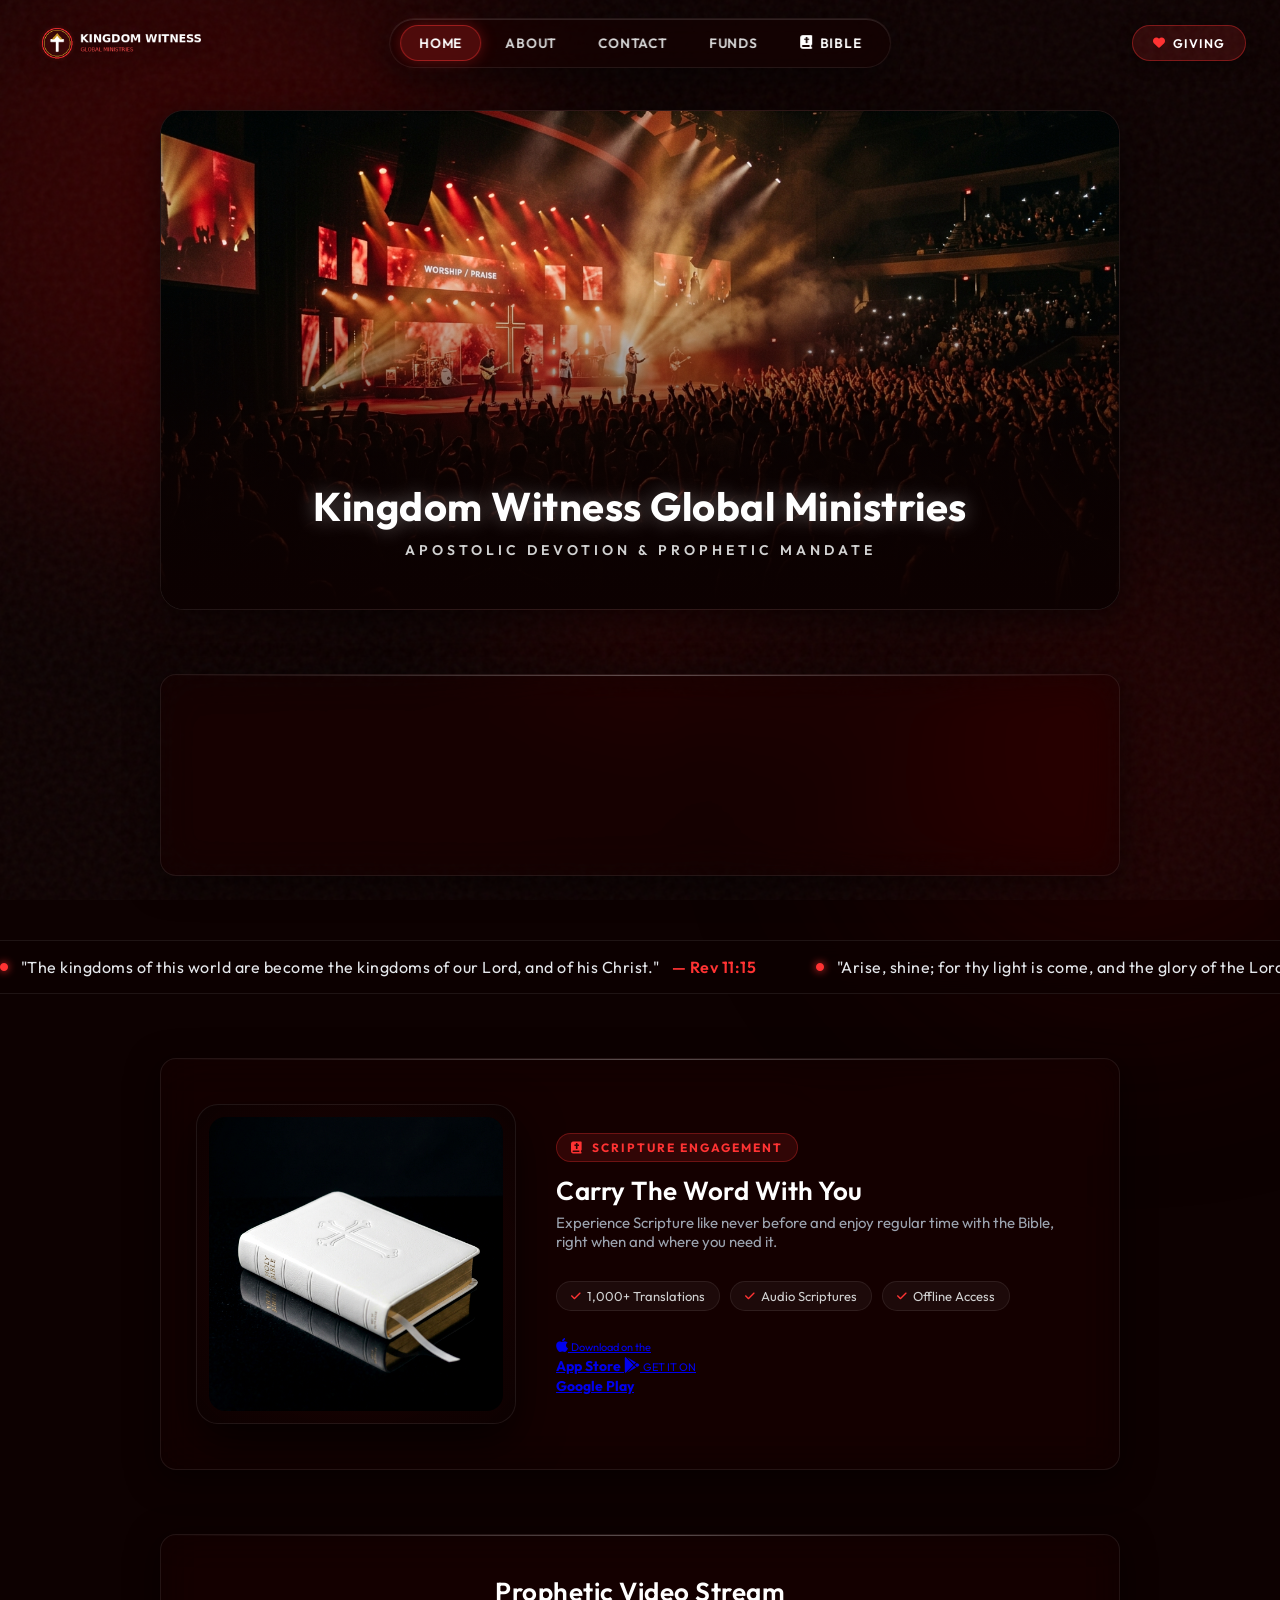
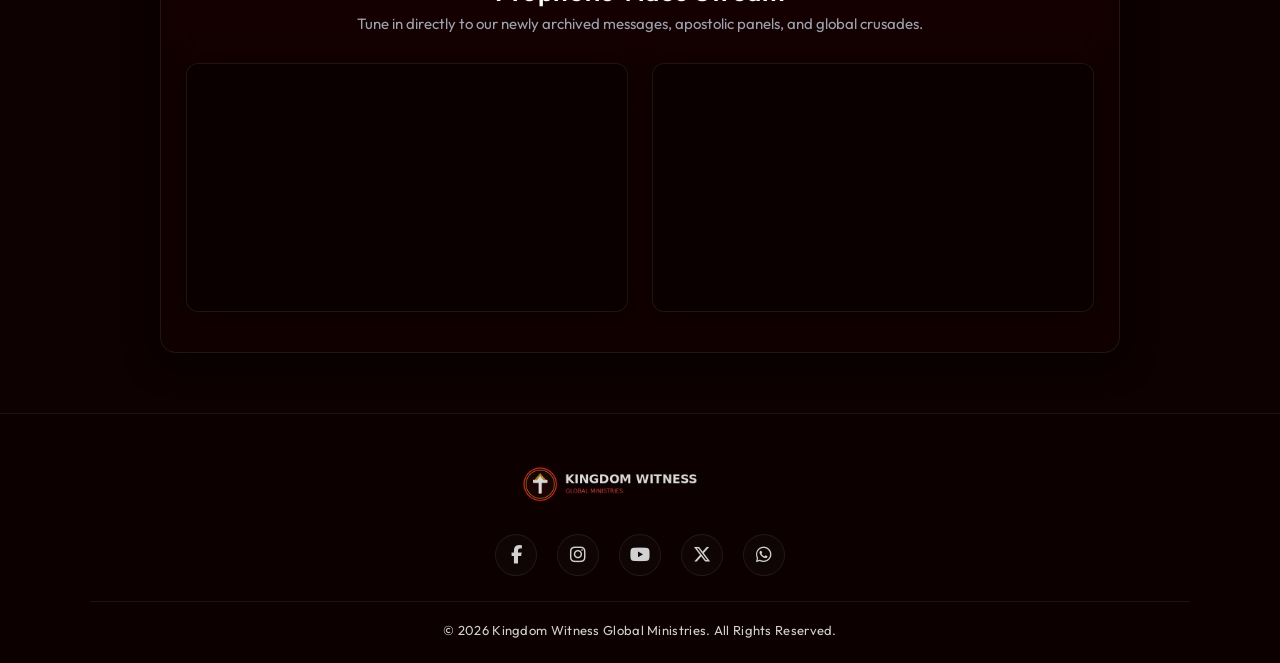
==== main/index.html @ a4fe89c4 "Add files via upload" ====
<!DOCTYPE html>
<html lang="en">
<head>
  <meta charset="UTF-8">
  <meta name="viewport" content="width=device-width, initial-scale=1.0">
  <title>Kingdom Witness Global Ministries - Home</title>
  
  <!-- Font Awesome Vector Asset Icons -->
  <link rel="stylesheet" href="https://cdnjs.cloudflare.com/ajax/libs/font-awesome/6.5.2/css/all.min.css">
  
  <!-- Google Fonts Connection Framework -->
  <link rel="preconnect" href="https://fonts.googleapis.com">
  <link rel="preconnect" href="https://fonts.gstatic.com" crossorigin>
  <link href="https://fonts.googleapis.com/css2?family=Outfit:wght@300;400;500;600;700&display=swap" rel="stylesheet">
  
  <!-- Shared Global Layout Stylesheet -->
  <link rel="stylesheet" href="asset/Css/style.css">

  <style>
    /* ==========================================================================
       HOME PAGE CUSTOM STYLES
       ========================================================================== */

    /* Master Layout Container */
    .content-container-stack {
      max-width: 1000px;
      margin: 0 auto;
      padding: 110px 20px 60px 20px;
      display: flex;
      flex-direction: column;
      gap: 4rem;
      z-index: 1;
      width: 100%;
    }

    /* Hero Banner Image Block */
    .hero-banner-card {
      position: relative;
      width: 100%;
      height: 500px;
      border-radius: 24px;
      overflow: hidden;
      border: 1px solid var(--glass-border);
      box-shadow: var(--glass-shadow);
      background: radial-gradient(circle at center, #2e0808 0%, #0d0101 100%);
    }

    .hero-banner-card img {
      width: 100%;
      height: 100%;
      object-fit: cover;
      object-position: center;
      transition: transform 0.8s ease;
    }

    .hero-banner-card .hero-tint-overlay {
      position: absolute;
      top: 0; left: 0; width: 100%; height: 100%;
      background: linear-gradient(transparent 30%, rgba(13, 1, 1, 0.7) 70%, rgba(13, 1, 1, 0.98) 100%);
    }

    .hero-banner-card:hover img {
      transform: scale(1.02);
    }

    .hero-text-floating {
      position: absolute;
      bottom: 50px;
      left: 0;
      width: 100%;
      text-align: center;
      padding: 0 30px;
    }

    .hero-text-floating h1 {
      font-size: 40px;
      font-weight: 700;
      letter-spacing: 0.5px;
      color: white;
      text-shadow: 0 0 20px rgba(255, 255, 255, 0.35);
      margin-bottom: 10px;
    }

    .hero-text-floating p {
      font-size: 14px;
      color: #d1d1d1;
      font-weight: 600;
      letter-spacing: 4px;
      text-transform: uppercase;
    }

    /* Text Quote Fading Carousel */
    .carousel-viewframe {
      position: relative;
      width: 100%;
      overflow: hidden;
      min-height: 120px;
      display: flex;
      align-items: center;
      justify-content: center;
    }

    .carousel-slide-node {
      font-size: 20px;
      font-style: italic;
      line-height: 1.6;
      color: #f3f4f6;
      max-width: 800px;
      animation: crossFadeCycle 12s infinite ease-in-out;
      position: absolute;
      opacity: 0;
      text-align: center;
    }

    .quote-1 { animation-delay: 0s; }
    .quote-2 { animation-delay: 4s; }
    .quote-3 { animation-delay: 8s; }

    @keyframes crossFadeCycle {
      0%, 22% { opacity: 0; transform: translateY(12px); }
      27%, 55% { opacity: 1; transform: translateY(0); }
      60%, 100% { opacity: 0; transform: translateY(-12px); }
    }

    .carousel-slide-node span {
      display: block;
      margin-top: 14px;
      font-size: 13px;
      font-style: normal;
      font-weight: 700;
      letter-spacing: 2px;
      text-transform: uppercase;
      color: var(--accent-red);
      text-shadow: 0 0 10px rgba(255, 51, 51, 0.3);
    }

    /* Scrolling Bible Verse Tape */
    .scrolling-verse-tape {
      width: 100vw;
      position: relative;
      left: 50%;
      right: 50%;
      margin-left: -50vw;
      margin-right: -50vw;
      background: rgba(13, 1, 1, 0.7);
      backdrop-filter: blur(10px);
      -webkit-backdrop-filter: blur(10px);
      border-top: 1px solid var(--glass-border);
      border-bottom: 1px solid var(--glass-border);
      padding: 16px 0;
      overflow: hidden;
    }

    .marquee-stream-track {
      display: flex;
      width: max-content;
      gap: 60px;
      animation: continuousMarquee 35s linear infinite;
    }

    .marquee-stream-track:hover {
      animation-play-state: paused;
    }

    .verse-token-item {
      font-size: 16px;
      font-weight: 400;
      letter-spacing: 0.5px;
      white-space: nowrap;
      color: #e5e7eb;
      display: flex;
      align-items: center;
      gap: 12px;
    }

    .verse-token-item i {
      color: var(--accent-red);
      font-size: 8px;
      text-shadow: 0 0 8px var(--accent-red);
    }

    .verse-token-item span {
      color: var(--accent-red);
      font-weight: 600;
    }

    @keyframes continuousMarquee {
      0% { transform: translateX(0); }
      100% { transform: translateX(-50%); }
    }

    /* Bible App Download Panel styling is in style.css */

    /* YouTube Theater Grid Layout */
    .youtube-grid-theater {
      display: grid;
      grid-template-columns: 1fr;
      gap: 1.5rem;
      width: 100%;
      margin-top: 5px;
    }

    .video-display-node {
      width: 100%;
      border-radius: 12px;
      overflow: hidden;
      border: 1px solid var(--glass-border);
      aspect-ratio: 16 / 9;
      background: rgba(0, 0, 0, 0.4);
      box-shadow: var(--glass-shadow);
      transition: border-color 0.3s ease;
      position: relative;
    }

    .video-display-node iframe {
      width: 100%;
      height: 100%;
      border: 0;
    }

    .video-display-node:hover {
      border-color: var(--glass-border-hover);
    }

    @media (min-width: 768px) {
      .youtube-grid-theater {
        grid-template-columns: 1fr 1fr;
      }
    }

    .panel-heading-label {
      font-size: 26px;
      font-weight: 600;
      letter-spacing: 0.5px;
      margin-bottom: 6px;
      color: white;
    }

    .panel-sub-label {
      font-size: 15px;
      color: #9ca3af;
      margin-bottom: 30px;
    }

    @media (max-width: 768px) {
      .hero-banner-card {
        height: 380px;
      }
      .hero-text-floating h1 {
        font-size: 28px;
      }
      .hero-text-floating p {
        font-size: 12px;
        letter-spacing: 2px;
      }
      .content-container-stack {
        padding-top: 90px;
        gap: 2.5rem;
      }
    }
  </style>
</head>
<body>

  <!-- Background Orbs Layer -->
  <div class="bg-orb orb-1"></div>
  <div class="bg-orb orb-2"></div>
  <div class="bg-orb orb-3"></div>

  <!-- Noise Film Grain Sheet -->
  <div class="noise-overlay"></div>

  <!-- Master Navigation Header (Desktop Centered Glass Pill + Responsive Mobile Trigger) -->
  <header class="master-header-nav" role="banner">
    <div class="nav-container-inner">
      <!-- Left: Top Brand Floating Logo -->
      <div class="nav-brand-logo">
        <a href="index.html" aria-label="Kingdom Witness Global Home">
          <img src="logo.png" alt="Kingdom Witness Global Ministries">
        </a>
      </div>

      <!-- Center: Circular Long Glassmorphism Navigation Menu (Laptop/Desktop) -->
      <nav class="nav-center-pill" aria-label="Main Navigation">
        <a href="index.html" class="nav-pill-item active">Home</a>
        <a href="about.html" class="nav-pill-item">About</a>
        <a href="contact.html" class="nav-pill-item">Contact</a>
        <a href="funds.html" class="nav-pill-item">Funds</a>
        <a href="#bible-section" class="nav-pill-item nav-bible-pill" title="Holy Bible"><i class="fa-solid fa-book-bible"></i> Bible</a>
      </nav>

      <!-- Right: Action CTA & Mobile Navigation Trigger -->
      <div class="nav-right-actions">
        <!-- Desktop Giving Action Link -->
        <a href="funds.html" class="nav-desktop-giving-btn">
          <i class="fa-solid fa-heart" style="color: var(--accent-red); font-size: 12px;"></i> Giving
        </a>

        <!-- Circular Mobile Navigation Button (Hidden on laptop/desktop, shown on mobile) -->
        <button class="circular-menu-btn" id="menuTrigger" aria-label="Toggle Navigation Window" type="button">
          <span></span>
          <span></span>
          <span></span>
        </button>
      </div>
    </div>
  </header>

  <!-- Backdrop Dimmer Overlay -->
  <div class="nav-backdrop" id="navBackdrop"></div>

  <!-- Slide-Out Overlay Drawer Panel for Mobile -->
  <aside class="nav-overlay-panel" id="navDrawer" aria-label="Site Navigation Drawer">
    <div style="margin-bottom: 30px;">
      <a href="index.html">
        <img src="logo.png" alt="Kingdom Witness Global Logo" style="height: 44px; display: block;">
      </a>
    </div>
    <nav class="overlay-navbar">
      <ul class="overlay-links">
        <li><a href="index.html" style="color: var(--accent-red);"><i class="fa-solid fa-house"></i> Home</a></li>
        <li><a href="about.html"><i class="fa-solid fa-church"></i> About</a></li>
        <li><a href="contact.html"><i class="fa-solid fa-envelope"></i> Contact</a></li>
        <li><a href="funds.html"><i class="fa-solid fa-hand-holding-dollar"></i> Funds</a></li>
        <li><a href="#bible-section"><i class="fa-solid fa-book-bible"></i> Bible</a></li>
      </ul>
      <a href="funds.html" class="glass-btn" style="text-decoration: none; text-align: center; margin-top: 30px; width: 100%; max-width: 100%; display: block;">
        Giving & Support
      </a>
    </nav>
  </aside>

  <!-- Master Layout Vertical Content Stack -->
  <main class="content-container-stack animate-fade-in-down">

    <!-- Section 1: Hero Banner Image & Low-Opacity Dark Overlay Mask -->
    <section class="hero-banner-card">
      <img src="hero-worship.jpg" alt="Kingdom Witness Global Gathering Backdrop">
      <div class="hero-tint-overlay"></div>
      <div class="hero-text-floating">
        <h1>Kingdom Witness Global Ministries</h1>
        <p>Apostolic Devotion & Prophetic Mandate</p>
      </div>
    </section>

    <!-- Section 2: Text Quote Fading Carousel Panel -->
    <section class="glass-panel">
      <div class="carousel-viewframe">
        <blockquote class="carousel-slide-node quote-1">
          "The mandate is straightforward: to raise an uncompromised generation that serves as a physical witness of structural prophetic dominion."
          <span>— Operational Mandate Core</span>
        </blockquote>
        <blockquote class="carousel-slide-node quote-2">
          "Faith is not an abstract concept; it is the definitive spiritual asset framework through which we command dark terrains into total subjection."
          <span>— Apostolic Commentary</span>
        </blockquote>
        <blockquote class="carousel-slide-node quote-3">
          "We do not retreat from global systems. We occupy, build, and re-structure until the frameworks of history align with the decree of heaven."
          <span>— Prophetic Proclamation</span>
        </blockquote>
      </div>
    </section>

    <!-- Section 3: Infinite Horizontal Tape / Scrolling Bible Verses -->
    <div class="scrolling-verse-tape">
      <div class="marquee-stream-track">
        <div class="verse-token-item"><i class="fa-solid fa-circle"></i> "The kingdoms of this world are become the kingdoms of our Lord, and of his Christ." <span>— Rev 11:15</span></div>
        <div class="verse-token-item"><i class="fa-solid fa-circle"></i> "Arise, shine; for thy light is come, and the glory of the Lord is risen upon thee." <span>— Isa 60:1</span></div>
        <div class="verse-token-item"><i class="fa-solid fa-circle"></i> "For we walk by faith, not by sight." <span>— 2 Cor 5:7</span></div>
        <div class="verse-token-item"><i class="fa-solid fa-circle"></i> "Now faith is the substance of things hoped for, the evidence of things not seen." <span>— Heb 11:1</span></div>
        <!-- Repeated items for seamless infinite loop flow connection -->
        <div class="verse-token-item"><i class="fa-solid fa-circle"></i> "The kingdoms of this world are become the kingdoms of our Lord, and of his Christ." <span>— Rev 11:15</span></div>
        <div class="verse-token-item"><i class="fa-solid fa-circle"></i> "Arise, shine; for thy light is come, and the glory of the Lord is risen upon thee." <span>— Isa 60:1</span></div>
        <div class="verse-token-item"><i class="fa-solid fa-circle"></i> "For we walk by faith, not by sight." <span>— 2 Cor 5:7</span></div>
        <div class="verse-token-item"><i class="fa-solid fa-circle"></i> "Now faith is the substance of things hoped for, the evidence of things not seen." <span>— Heb 11:1</span></div>
      </div>
    </div>

    <!-- Section 4: Bible Application Download Gate Panel with White Bible (Hovers Red) -->
    <section class="glass-panel bible-download-panel" id="bible-section">
      <div class="bible-card-content">
        <!-- Interactive White Bible Showcase (Hovers Red) -->
        <div class="bible-image-showcase">
          <div class="bible-image-frame" tabindex="0" role="img" aria-label="White Holy Bible with red hover illumination">
            <img src="white-bible.jpg" alt="White Holy Bible" class="white-bible-img" id="bibleInteractiveImage">
            <div class="bible-glow-pulse" aria-hidden="true"></div>
            <div class="bible-hover-badge" aria-hidden="true">
              <i class="fa-solid fa-cross"></i> Holy Scripture
            </div>
          </div>
        </div>

        <!-- Bible App Download Text & Actions -->
        <div class="bible-info-content">
          <div class="bible-badge-tag"><i class="fa-solid fa-book-bible"></i> Scripture Engagement</div>
          <h2 class="panel-heading-label">Carry The Word With You</h2>
          <p class="panel-sub-label">Experience Scripture like never before and enjoy regular time with the Bible, right when and where you need it.</p>
          
          <div class="bible-features-list">
            <span class="bible-feature-pill"><i class="fa-solid fa-check"></i> 1,000+ Translations</span>
            <span class="bible-feature-pill"><i class="fa-solid fa-check"></i> Audio Scriptures</span>
            <span class="bible-feature-pill"><i class="fa-solid fa-check"></i> Offline Access</span>
          </div>

          <div class="app-store-badges">
            <a href="https://www.bible.com/app" target="_blank" rel="noopener noreferrer" class="glass-btn-app">
              <i class="fa-brands fa-apple"></i>
              <span style="text-align: left; font-size: 11px; font-weight:400; line-height:1.2;">Download on the<br><strong style="font-size:14px; font-weight:700;">App Store</strong></span>
            </a>
            <a href="https://www.bible.com/app" target="_blank" rel="noopener noreferrer" class="glass-btn-app">
              <i class="fa-brands fa-google-play"></i>
              <span style="text-align: left; font-size: 11px; font-weight:400; line-height:1.2;">GET IT ON<br><strong style="font-size:14px; font-weight:700;">Google Play</strong></span>
            </a>
          </div>
        </div>
      </div>
    </section>

    <!-- Section 5: Dual YouTube Video Streaming Theater -->
    <section class="glass-panel">
      <h2 class="panel-heading-label">Prophetic Video Stream</h2>
      <p class="panel-sub-label">Tune in directly to our newly archived messages, apostolic panels, and global crusades.</p>
      
      <div class="youtube-grid-theater">
        <div class="video-display-node">
          <iframe 
            src="https://www.youtube-nocookie.com/embed/videoseries?list=PLbpi6ZahtOH6Blw3RGY3PdVQ366687" 
            title="Kingdom Witness Ministry Broadcast"
            allow="accelerometer; autoplay; clipboard-write; encrypted-media; gyroscope; picture-in-picture; web-share" 
            allowfullscreen 
            loading="lazy">
          </iframe>
        </div>
        <div class="video-display-node">
          <iframe 
            src="https://www.youtube-nocookie.com/embed/videoseries?list=PLbpi6ZahtOH6Blw3RGY3PdVQ366687" 
            title="Apostolic Teaching & Impartation"
            allow="accelerometer; autoplay; clipboard-write; encrypted-media; gyroscope; picture-in-picture; web-share" 
            allowfullscreen 
            loading="lazy">
          </iframe>
        </div>
      </div>
    </section>

  </main>

  <!-- Global Footer -->
  <footer class="site-footer">
    <div class="footer-container">
      <div class="footer-logo">
        <img src="logo.png" alt="Kingdom Witness Global Logo">
      </div>
      <div class="footer-socials">
        <a href="#" class="social-icon" aria-label="Facebook"><i class="fa-brands fa-facebook-f"></i></a>
        <a href="#" class="social-icon" aria-label="Instagram"><i class="fa-brands fa-instagram"></i></a>
        <a href="#" class="social-icon" aria-label="YouTube"><i class="fa-brands fa-youtube"></i></a>
        <a href="#" class="social-icon" aria-label="X (Twitter)"><i class="fa-brands fa-x-twitter"></i></a>
        <a href="#" class="social-icon" aria-label="WhatsApp"><i class="fa-brands fa-whatsapp"></i></a>
      </div>
      <div class="footer-copyright">
        <p>&copy; 2026 Kingdom Witness Global Ministries. All Rights Reserved.</p>
      </div>
    </div>
  </footer>

  <!-- Drawer Control Script -->
  <script>
    const menuTrigger = document.getElementById('menuTrigger');
    const navDrawer = document.getElementById('navDrawer');
    const navBackdrop = document.getElementById('navBackdrop');

    function toggleMenu() {
      const isActive = menuTrigger.classList.toggle('is-active');
      navDrawer.classList.toggle('is-active', isActive);
      navBackdrop.classList.toggle('is-active', isActive);
      document.body.style.overflow = isActive ? 'hidden' : '';
    }

    function closeMenu() {
      menuTrigger.classList.remove('is-active');
      navDrawer.classList.remove('is-active');
      navBackdrop.classList.remove('is-active');
      document.body.style.overflow = '';
    }

    menuTrigger.addEventListener('click', toggleMenu);
    navBackdrop.addEventListener('click', closeMenu);

    document.querySelectorAll('.overlay-links a').forEach(link => {
      link.addEventListener('click', closeMenu);
    });

    document.addEventListener('keydown', (e) => {
      if (e.key === 'Escape') {
        closeMenu();
      }
    });
  </script>

</body>
</html>
---- main/asset/Css/style.css ----
/* ==========================================================================
   1. GLOBAL VARIABLES & BASE DESIGN
   ========================================================================== */
:root {
  --glass-border: rgba(255, 255, 255, 0.08);
  --glass-border-hover: rgba(255, 255, 255, 0.18);
  --glass-bg: rgba(20, 0, 0, 0.4);
  --glass-shadow: 0 8px 32px 0 rgba(0, 0, 0, 0.5);
  --accent-red: #ff3333;
}

* {
  margin: 0;
  padding: 0;
  box-sizing: border-box;
}

html {
  scroll-behavior: smooth;
}

body {
  font-family: 'Outfit', sans-serif;
  background-color: #0d0101;
  color: white;
  min-height: 100vh;
  overflow-x: hidden;
  position: relative;
  display: flex;
  flex-direction: column;
}

/* ==========================================================================
   2. CINEMATIC BACKGROUND ORBS & NOISE SMOOTHING
   ========================================================================== */
.bg-orb {
  position: fixed;
  border-radius: 50%;
  filter: blur(100px);
  z-index: -1;
  animation: float 20s infinite ease-in-out;
  opacity: 0.6;
}

.orb-1 { width: 600px; height: 600px; background: #4a0000; top: -100px; left: -100px; animation-delay: 0s; }
.orb-2 { width: 500px; height: 500px; background: #2b0000; bottom: -100px; right: -100px; animation-delay: -5s; }
.orb-3 { width: 300px; height: 300px; background: #800000; top: 40%; left: 40%; animation-delay: -10s; opacity: 0.3; }

@keyframes float {
  0%, 100% { transform: translate(0, 0) scale(1); }
  33% { transform: translate(30px, -50px) scale(1.1); }
  66% { transform: translate(-20px, 20px) scale(0.9); }
}

.noise-overlay {
  position: fixed;
  top: 0; left: 0; width: 100%; height: 100%;
  background: url("data:image/svg+xml,%3Csvg viewBox='0 0 200 200' xmlns='http://www.w3.org/2000/svg'%3E%3Cfilter id='noiseFilter'%3E%3CfeTurbulence type='fractalNoise' baseFrequency='0.65' numOctaves='3' stitchTiles='stitch'/%3E%3C/filter%3E%3Crect width='100%25' height='100%25' filter='url(%23noiseFilter)' opacity='0.05'/%3E%3C/svg%3E");
  pointer-events: none;
  z-index: 0;
}

/* ==========================================================================
   3. MASTER RESPONSIVE HEADER NAVIGATION & DESKTOP GLASS PILL
   ========================================================================== */
.master-header-nav {
  position: fixed;
  top: 20px;
  left: 0;
  width: 100%;
  z-index: 10000;
  pointer-events: none;
}

.nav-container-inner {
  max-width: 1260px;
  margin: 0 auto;
  padding: 0 24px;
  display: flex;
  align-items: center;
  justify-content: space-between;
  position: relative;
  width: 100%;
}

/* Left: Brand Logo */
.nav-brand-logo {
  pointer-events: auto;
  display: flex;
  align-items: center;
}

.nav-brand-logo a {
  display: inline-flex;
  align-items: center;
}

.nav-brand-logo img {
  height: 46px;
  display: block;
  filter: drop-shadow(0 4px 12px rgba(0, 0, 0, 0.7));
  transition: transform 0.35s cubic-bezier(0.4, 0, 0.2, 1);
}

.nav-brand-logo img:hover {
  transform: scale(1.05);
}

/* Center: Circular Long Glassmorphism Navigation Menu (Laptop/Desktop) */
.nav-center-pill {
  pointer-events: auto;
  position: absolute;
  left: 50%;
  transform: translateX(-50%);
  display: flex;
  align-items: center;
  gap: 6px;
  padding: 6px 10px;
  background: rgba(18, 2, 2, 0.62);
  backdrop-filter: blur(24px) saturate(180%);
  -webkit-backdrop-filter: blur(24px) saturate(180%);
  border: 1px solid var(--glass-border);
  border-radius: 9999px; /* Circular long pill shape */
  box-shadow: 0 10px 30px rgba(0, 0, 0, 0.5), inset 0 1px 0 rgba(255, 255, 255, 0.12);
  transition: all 0.35s cubic-bezier(0.4, 0, 0.2, 1);
}

.nav-center-pill:hover {
  border-color: var(--glass-border-hover);
  box-shadow: 0 12px 35px rgba(0, 0, 0, 0.65), 0 0 25px rgba(255, 51, 51, 0.18);
}

.nav-pill-item {
  color: #d8d8d8;
  text-decoration: none;
  font-size: 13.5px;
  font-weight: 600;
  text-transform: uppercase;
  letter-spacing: 0.8px;
  padding: 8px 18px;
  border-radius: 9999px;
  transition: all 0.3s ease;
  display: inline-flex;
  align-items: center;
  gap: 7px;
  position: relative;
  white-space: nowrap;
}

.nav-pill-item:hover {
  color: #ffffff;
  background: rgba(255, 51, 51, 0.16);
  text-shadow: 0 0 10px rgba(255, 51, 51, 0.6);
  transform: translateY(-1px);
}

.nav-pill-item.active {
  color: #ffffff;
  background: rgba(255, 51, 51, 0.22);
  border: 1px solid rgba(255, 51, 51, 0.45);
  box-shadow: 0 0 15px rgba(255, 51, 51, 0.3);
}

/* White Bible Nav Link with Red Hover */
.nav-bible-pill {
  color: #ffffff;
}

.nav-bible-pill i {
  color: #ffffff;
  font-size: 13.5px;
  transition: all 0.3s ease;
}

.nav-bible-pill:hover i {
  color: var(--accent-red);
  transform: scale(1.15);
  filter: drop-shadow(0 0 8px var(--accent-red));
}

/* Right: Action Area */
.nav-right-actions {
  pointer-events: auto;
  display: flex;
  align-items: center;
  gap: 15px;
}

.nav-desktop-giving-btn {
  padding: 9px 20px;
  border-radius: 9999px;
  background: rgba(255, 51, 51, 0.14);
  border: 1px solid rgba(255, 51, 51, 0.38);
  color: #ffffff;
  font-size: 12.5px;
  font-weight: 600;
  text-transform: uppercase;
  letter-spacing: 1px;
  text-decoration: none;
  display: inline-flex;
  align-items: center;
  gap: 7px;
  transition: all 0.35s cubic-bezier(0.4, 0, 0.2, 1);
  box-shadow: 0 4px 15px rgba(0, 0, 0, 0.4);
}

.nav-desktop-giving-btn:hover {
  background: var(--accent-red);
  border-color: var(--accent-red);
  color: #ffffff;
  box-shadow: 0 0 25px rgba(255, 51, 51, 0.6);
  transform: translateY(-2px);
}

/* ==========================================================================
   4. LAYOUT BLOCKS & TEXT GLOWS
   ========================================================================== */
.content-wrapper {
  max-width: 700px;
  margin: 0 auto;
  padding: 110px 20px 60px 20px;
  flex: 1;
  z-index: 1;
  width: 100%;
}

.intro-section {
  text-align: center;
  margin-bottom: 45px;
}

.intro-section h1 {
  font-size: 34px;
  color: white;
  font-weight: 700;
  letter-spacing: 0.5px;
  margin-bottom: 12px;
  text-shadow: 0 0 20px rgba(255, 255, 255, 0.3);
}

.intro-section p {
  font-size: 14px;
  color: #d1d1d1;
  font-weight: 600;
  letter-spacing: 3px;
}

/* ==========================================================================
     5. PREMIUM GLASSMORPHIC CARD & INTERACTION BUTTONS
     ========================================================================== */
.card-container {
  margin-bottom: 35px;
}

.glass-panel {
  background: var(--glass-bg);
  backdrop-filter: blur(20px) saturate(180%);
  -webkit-backdrop-filter: blur(20px) saturate(180%);
  border: 1px solid var(--glass-border);
  border-radius: 16px;
  box-shadow: var(--glass-shadow);
  padding: 40px 25px;
  text-align: center;
  transition: border-color 0.3s ease, box-shadow 0.3s ease;
  position: relative;
  overflow: hidden;
}

.glass-panel::before {
  content: '';
  position: absolute;
  top: 0; left: 0; right: 0; height: 1px;
  background: linear-gradient(90deg, transparent, rgba(255,255,255,0.3), transparent);
}

.glass-panel:hover {
  border-color: var(--glass-border-hover);
  box-shadow: 0 12px 40px 0 rgba(0, 0, 0, 0.7);
}

.glass-panel h4 {
  font-size: 24px;
  color: white;
  margin-bottom: 5px;
  font-weight: 600;
  letter-spacing: 0.5px;
}

.glass-panel .card-subtitle {
  font-size: 15px;
  color: #d1d1d1;
  margin-bottom: 25px;
}

.section-divider {
  font-size: 12px;
  text-transform: uppercase;
  letter-spacing: 2px;
  color: var(--accent-red);
  margin: 25px 0 12px 0;
  font-weight: 700;
  opacity: 0.8;
  text-shadow: 0 0 8px rgba(255, 51, 51, 0.3);
}

.button-flex-group {
  display: flex;
  flex-direction: column;
  align-items: center;
  gap: 12px;
}

.glass-btn {
  background: rgba(255, 255, 255, 0.03);
  border: 1px solid rgba(255, 255, 255, 0.1);
  color: white;
  padding: 14px 20px;
  border-radius: 8px;
  font-size: 15px;
  font-weight: 600;
  letter-spacing: 1px;
  cursor: pointer;
  width: 100%;
  max-width: 280px;
  position: relative;
  overflow: hidden;
  transition: all 0.4s cubic-bezier(0.4, 0, 0.2, 1);
  text-decoration: none;
  display: inline-flex;
  align-items: center;
  justify-content: center;
  gap: 10px;
  text-align: center;
}

.glass-btn:hover {
  background: rgba(255, 255, 255, 0.1);
  border-color: rgba(255, 255, 255, 0.3);
  transform: translateY(-2px);
  box-shadow: 0 0 30px rgba(255, 0, 0, 0.2);
}

.glass-btn:active {
  transform: translateY(0) scale(0.98);
}

/* ==========================================================================
   6. GLOBAL COMPACT FOOTER STYLES
   ========================================================================== */
.site-footer {
  background: rgba(13, 1, 1, 0.8);
  backdrop-filter: blur(20px);
  -webkit-backdrop-filter: blur(20px);
  border-top: 1px solid var(--glass-border);
  padding: 45px 20px 25px 20px;
  margin-top: auto;
  z-index: 1;
}

.footer-container {
  max-width: 1100px;
  margin: 0 auto;
  display: flex;
  flex-direction: column;
  align-items: center;
  gap: 25px;
}

.footer-logo img {
  height: 50px;
  display: block;
  opacity: 0.85;
}

.footer-socials {
  display: flex;
  gap: 20px;
}

.social-icon {
  color: #d1d1d1;
  font-size: 18px;
  text-decoration: none;
  width: 42px;
  height: 42px;
  border: 1px solid var(--glass-border);
  background: rgba(255, 255, 255, 0.02);
  border-radius: 50%;
  display: flex;
  align-items: center;
  justify-content: center;
  transition: all 0.3s ease;
}

.social-icon:hover {
  color: white;
  border-color: rgba(255, 255, 255, 0.3);
  background: rgba(255, 255, 255, 0.08);
  box-shadow: 0 0 20px rgba(255, 0, 0, 0.15);
  transform: translateY(-3px);
}

.footer-copyright {
  border-top: 1px solid var(--glass-border);
  width: 100%;
  text-align: center;
  padding-top: 20px;
}

.footer-copyright p {
  font-size: 13px;
  color: #d1d1d1;
  letter-spacing: 0.3px;
}

/* Page Entry Loading Animations */
@keyframes fadeInDown {
  from { opacity: 0; transform: translateY(-30px); }
  to { opacity: 1; transform: translateY(0); }
}

.animate-fade-in-down {
  animation: fadeInDown 1s ease-out;
}
/* ==========================================================================
   4. CIRCULAR MOBILE MENU BUTTON & RESPONSIVE DRAWER
   ========================================================================== */
/* Laptop Rule: The nav menu for laptop should NOT have the menu lines! */
@media (min-width: 901px) {
  .circular-menu-btn {
    display: none !important;
  }
}

/* Mobile Rule: Show circular menu button and hide desktop pill */
@media (max-width: 900px) {
  .nav-center-pill {
    display: none !important;
  }
  .nav-desktop-giving-btn {
    display: none !important;
  }
  .circular-menu-btn {
    display: flex !important;
  }
}

/* Circular Mobile Navigation Button */
.circular-menu-btn {
  width: 50px;
  height: 50px;
  background: rgba(22, 2, 2, 0.65);
  backdrop-filter: blur(16px);
  -webkit-backdrop-filter: blur(16px);
  border: 1px solid var(--glass-border);
  border-radius: 50%;
  box-shadow: var(--glass-shadow);
  display: flex;
  flex-direction: column;
  justify-content: center;
  align-items: center;
  gap: 5px;
  cursor: pointer;
  transition: all 0.35s cubic-bezier(0.4, 0, 0.2, 1);
  position: relative;
  z-index: 10002;
  outline: none;
  padding: 0;
}

.circular-menu-btn span {
  display: block;
  width: 22px;
  height: 2px;
  background-color: #ffffff;
  border-radius: 2px;
  transition: background-color 0.3s ease, transform 0.3s ease, opacity 0.3s ease;
  transform-origin: center;
}

.circular-menu-btn:hover {
  border-color: var(--glass-border-hover);
  transform: scale(1.05);
  box-shadow: 0 0 25px rgba(255, 51, 51, 0.35);
}

.circular-menu-btn:hover span {
  background-color: var(--accent-red);
}

.circular-menu-btn.is-active span:nth-child(1) {
  transform: translateY(7px) rotate(45deg);
  background-color: var(--accent-red);
}

.circular-menu-btn.is-active span:nth-child(2) {
  opacity: 0;
  transform: scaleX(0);
}

.circular-menu-btn.is-active span:nth-child(3) {
  transform: translateY(-7px) rotate(-45deg);
  background-color: var(--accent-red);
}

/* Slide-out Backdrop Dimmer */
.nav-backdrop {
  position: fixed;
  top: 0;
  left: 0;
  width: 100%;
  height: 100%;
  background: rgba(0, 0, 0, 0.72);
  backdrop-filter: blur(10px);
  -webkit-backdrop-filter: blur(10px);
  z-index: 9998;
  opacity: 0;
  visibility: hidden;
  transition: opacity 0.35s ease, visibility 0.35s ease;
}

.nav-backdrop.is-active {
  opacity: 1;
  visibility: visible;
}

/* Slide-Out Navigation Drawer Panel */
.nav-overlay-panel {
  position: fixed;
  top: 0;
  right: -380px;
  width: 320px;
  max-width: 85vw;
  height: 100vh;
  background: rgba(18, 2, 2, 0.96);
  backdrop-filter: blur(28px) saturate(180%);
  -webkit-backdrop-filter: blur(28px) saturate(180%);
  border-left: 1px solid var(--glass-border);
  box-shadow: -15px 0 50px rgba(0, 0, 0, 0.85);
  z-index: 9999;
  transition: right 0.4s cubic-bezier(0.4, 0, 0.2, 1);
  display: flex;
  flex-direction: column;
  padding: 100px 30px 40px 30px;
  overflow-y: auto;
}

.nav-overlay-panel.is-active {
  right: 0;
}

.overlay-navbar {
  display: flex;
  flex-direction: column;
  gap: 25px;
}

.overlay-links {
  list-style: none;
  display: flex;
  flex-direction: column;
  gap: 18px;
  padding: 0;
  margin: 0;
}

.overlay-links a {
  color: #e5e7eb;
  text-decoration: none;
  font-size: 19px;
  font-weight: 600;
  letter-spacing: 1px;
  text-transform: uppercase;
  display: inline-flex;
  align-items: center;
  gap: 14px;
  transition: color 0.3s ease, transform 0.3s ease;
}

.overlay-links a:hover {
  color: var(--accent-red);
  transform: translateX(8px);
  text-shadow: 0 0 12px rgba(255, 51, 51, 0.5);
}

.overlay-links a i {
  font-size: 16px;
  width: 24px;
  text-align: center;
  transition: color 0.3s ease;
}

.overlay-links a:hover i {
  color: var(--accent-red);
}

/* ==========================================================================
   5. WHITE BIBLE IMAGE SHOWCASE & RED HOVER EFFECT
   ========================================================================== */
.bible-download-panel {
  padding: 45px 35px;
  position: relative;
  overflow: hidden;
}

.bible-card-content {
  display: grid;
  grid-template-columns: 320px 1fr;
  gap: 40px;
  align-items: center;
  width: 100%;
}

.bible-image-showcase {
  display: flex;
  justify-content: center;
  align-items: center;
}

.bible-image-frame {
  position: relative;
  border-radius: 22px;
  padding: 12px;
  background: radial-gradient(circle at center, rgba(38, 4, 4, 0.7) 0%, rgba(13, 1, 1, 0.95) 100%);
  border: 1px solid var(--glass-border);
  box-shadow: 0 18px 45px rgba(0, 0, 0, 0.75);
  cursor: pointer;
  transition: all 0.5s cubic-bezier(0.4, 0, 0.2, 1);
  display: inline-block;
  overflow: hidden;
  max-width: 320px;
  width: 100%;
}

.white-bible-img {
  width: 100%;
  height: auto;
  aspect-ratio: 1 / 1;
  object-fit: cover;
  border-radius: 16px;
  display: block;
  transition: all 0.5s cubic-bezier(0.4, 0, 0.2, 1);
  filter: contrast(1.05) brightness(1.02);
}

.bible-glow-pulse {
  position: absolute;
  top: 50%;
  left: 50%;
  transform: translate(-50%, -50%);
  width: 85%;
  height: 85%;
  background: radial-gradient(circle, rgba(255, 51, 51, 0.45) 0%, rgba(255, 0, 0, 0) 70%);
  border-radius: 50%;
  opacity: 0;
  transition: opacity 0.5s ease, transform 0.5s ease;
  pointer-events: none;
  z-index: 1;
}

.bible-hover-badge {
  position: absolute;
  bottom: 20px;
  left: 50%;
  transform: translateX(-50%) translateY(12px);
  background: rgba(13, 1, 1, 0.88);
  border: 1px solid rgba(255, 255, 255, 0.2);
  color: white;
  padding: 6px 18px;
  border-radius: 9999px;
  font-size: 11.5px;
  font-weight: 600;
  letter-spacing: 1.2px;
  text-transform: uppercase;
  opacity: 0;
  transition: all 0.4s ease;
  z-index: 2;
  white-space: nowrap;
  backdrop-filter: blur(10px);
  box-shadow: 0 4px 15px rgba(0, 0, 0, 0.5);
  display: flex;
  align-items: center;
  gap: 6px;
}

/* White Bible Hovers Red Effect Execution */
.bible-image-frame:hover {
  border-color: rgba(255, 51, 51, 0.7);
  box-shadow: 0 0 45px rgba(255, 51, 51, 0.4), 0 25px 60px rgba(0, 0, 0, 0.85);
  transform: translateY(-6px) scale(1.02);
}

.bible-image-frame:hover .white-bible-img {
  filter: contrast(1.1) brightness(1.05) drop-shadow(0 0 25px rgba(255, 51, 51, 0.9)) drop-shadow(0 0 50px rgba(255, 0, 0, 0.45));
  transform: scale(1.03);
}

.bible-image-frame:hover .bible-glow-pulse {
  opacity: 1;
  transform: translate(-50%, -50%) scale(1.25);
  animation: pulseGlow 2.5s infinite ease-in-out;
}

.bible-image-frame:hover .bible-hover-badge {
  opacity: 1;
  transform: translateX(-50%) translateY(0);
  border-color: var(--accent-red);
  color: var(--accent-red);
  box-shadow: 0 0 20px rgba(255, 51, 51, 0.45);
}

.bible-info-content {
  text-align: left;
}

.bible-badge-tag {
  display: inline-flex;
  align-items: center;
  gap: 8px;
  font-size: 12px;
  font-weight: 700;
  letter-spacing: 2px;
  text-transform: uppercase;
  color: var(--accent-red);
  background: rgba(255, 51, 51, 0.12);
  border: 1px solid rgba(255, 51, 51, 0.3);
  padding: 6px 14px;
  border-radius: 9999px;
  margin-bottom: 12px;
}

.bible-features-list {
  display: flex;
  flex-wrap: wrap;
  gap: 10px;
  margin: 18px 0 24px 0;
}

.bible-feature-pill {
  font-size: 13px;
  color: #d1d1d1;
  background: rgba(255, 255, 255, 0.04);
  border: 1px solid var(--glass-border);
  padding: 6px 14px;
  border-radius: 9999px;
  display: inline-flex;
  align-items: center;
  gap: 6px;
  transition: all 0.3s ease;
}

.bible-feature-pill i {
  color: var(--accent-red);
  font-size: 11px;
}

.bible-feature-pill:hover {
  background: rgba(255, 255, 255, 0.08);
  border-color: rgba(255, 51, 51, 0.4);
  color: #ffffff;
  transform: translateY(-1px);
}

@keyframes pulseGlow {
  0%, 100% { opacity: 0.65; transform: translate(-50%, -50%) scale(1.15); }
  50% { opacity: 1; transform: translate(-50%, -50%) scale(1.35); }
}

/* ==========================================================================
   6. GLOBAL MOBILE RESPONSIVENESS SUITE
   ========================================================================== */
@media (max-width: 900px) {
  .bible-download-panel {
    padding: 32px 20px;
  }

  .bible-card-content {
    grid-template-columns: 1fr;
    gap: 25px;
    text-align: center;
  }

  .bible-image-showcase {
    order: 1;
    width: 100%;
  }

  .bible-image-frame {
    max-width: 260px;
    margin: 0 auto;
  }

  .bible-info-content {
    order: 2;
    text-align: center;
  }

  .bible-badge-tag {
    margin: 0 auto 12px auto;
  }

  .bible-features-list {
    justify-content: center;
  }

  .app-store-badges {
    justify-content: center;
  }
}

@media (max-width: 768px) {
  .master-header-nav {
    top: 15px;
  }

  .nav-container-inner {
    padding: 0 16px;
  }

  .nav-brand-logo img {
    height: 40px;
  }

  .circular-menu-btn {
    width: 46px;
    height: 46px;
  }

  .content-container-stack,
  .content-wrapper {
    padding-top: 85px !important;
    padding-left: 16px !important;
    padding-right: 16px !important;
  }

  .intro-section h1 {
    font-size: 28px;
  }

  .intro-section p {
    font-size: 12px;
    letter-spacing: 2px;
  }

  .glass-panel {
    padding: 30px 18px;
  }
}

@media (max-width: 480px) {
  .bible-image-frame {
    max-width: 220px;
    padding: 8px;
  }

  .white-bible-img {
    border-radius: 12px;
  }

  .bible-download-panel {
    padding: 24px 14px;
  }

  .app-store-badges {
    flex-direction: column;
    align-items: stretch;
    width: 100%;
  }

  .glass-btn-app {
    max-width: 100% !important;
    justify-content: center;
  }
}
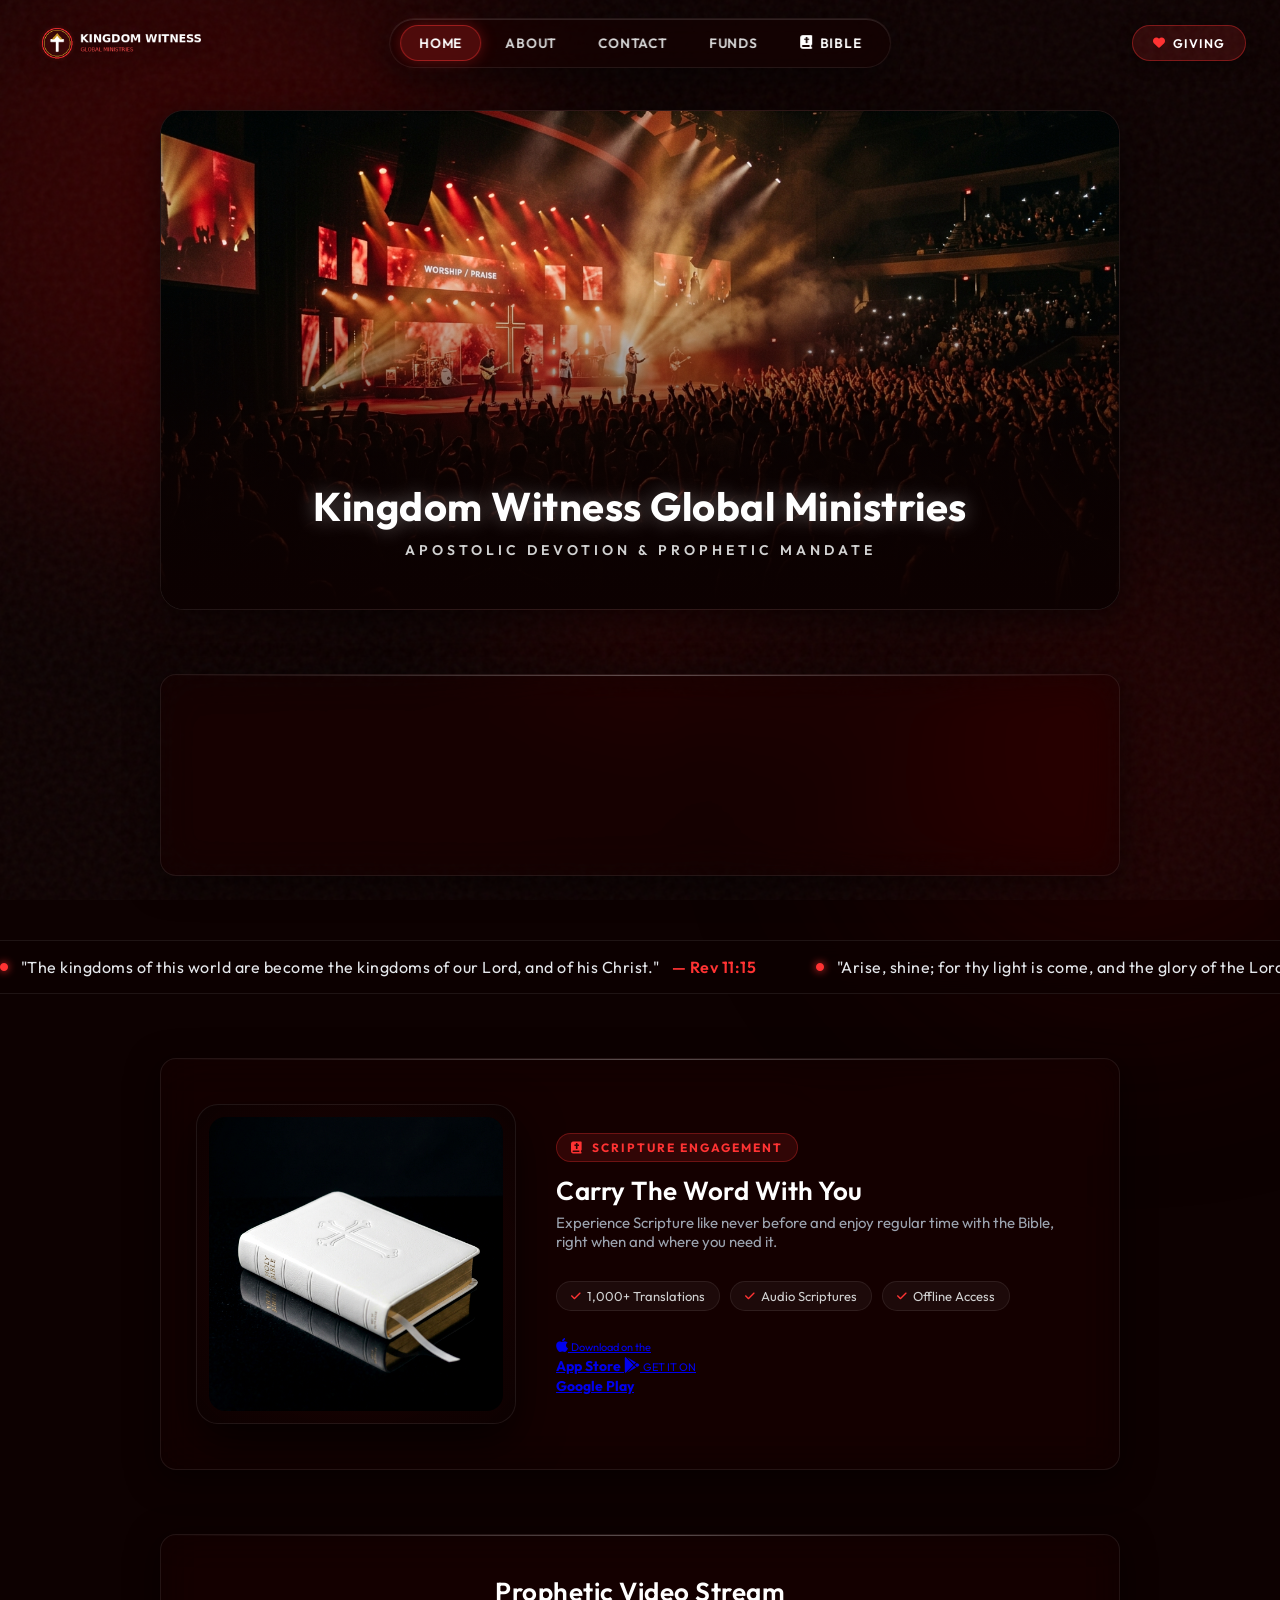
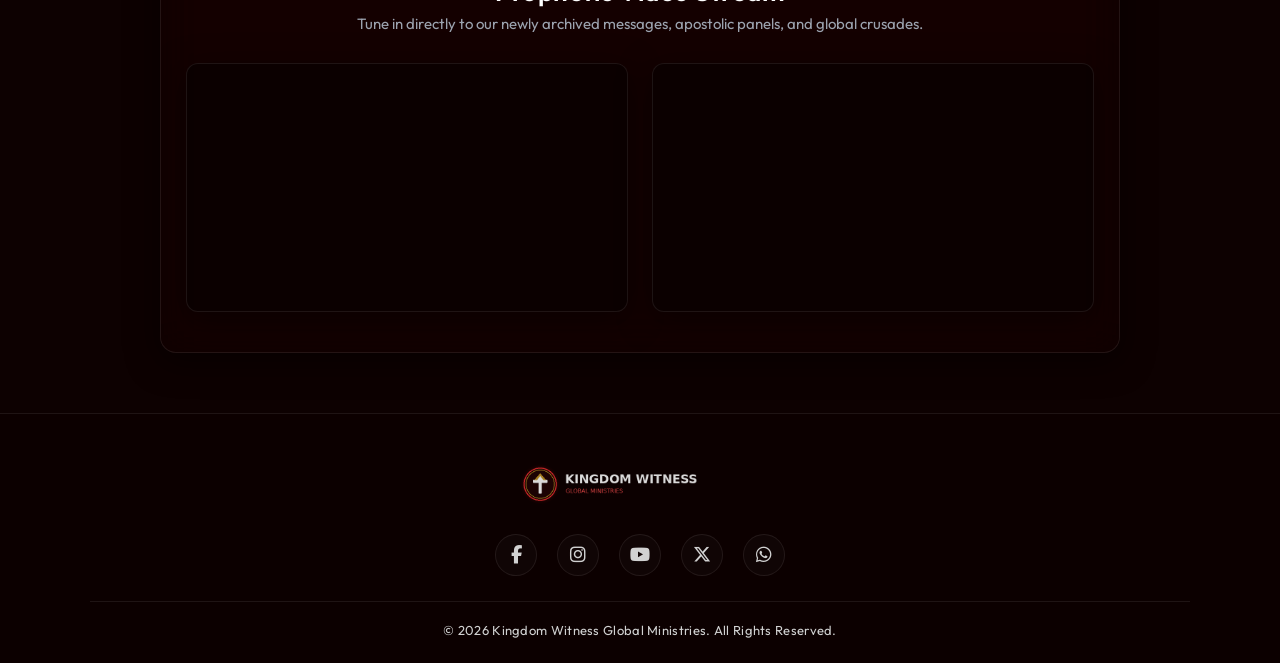
==== commit 0bec36fb: "Update app links for iOS and Android downloads" ====
--- a/main/index.html
+++ b/main/index.html
@@ -403,11 +403,11 @@
           </div>
 
           <div class="app-store-badges">
-            <a href="https://www.bible.com/app" target="_blank" rel="noopener noreferrer" class="glass-btn-app">
+            <a href="https://www.bible.com/app-ios" target="_blank" rel="noopener noreferrer" class="glass-btn-app">
               <i class="fa-brands fa-apple"></i>
               <span style="text-align: left; font-size: 11px; font-weight:400; line-height:1.2;">Download on the<br><strong style="font-size:14px; font-weight:700;">App Store</strong></span>
             </a>
-            <a href="https://www.bible.com/app" target="_blank" rel="noopener noreferrer" class="glass-btn-app">
+            <a href="https://www.bible.com/app-andriod" target="_blank" rel="noopener noreferrer" class="glass-btn-app">
               <i class="fa-brands fa-google-play"></i>
               <span style="text-align: left; font-size: 11px; font-weight:400; line-height:1.2;">GET IT ON<br><strong style="font-size:14px; font-weight:700;">Google Play</strong></span>
             </a>
@@ -499,4 +499,4 @@
   </script>
 
 </body>
-</html>+</html>
